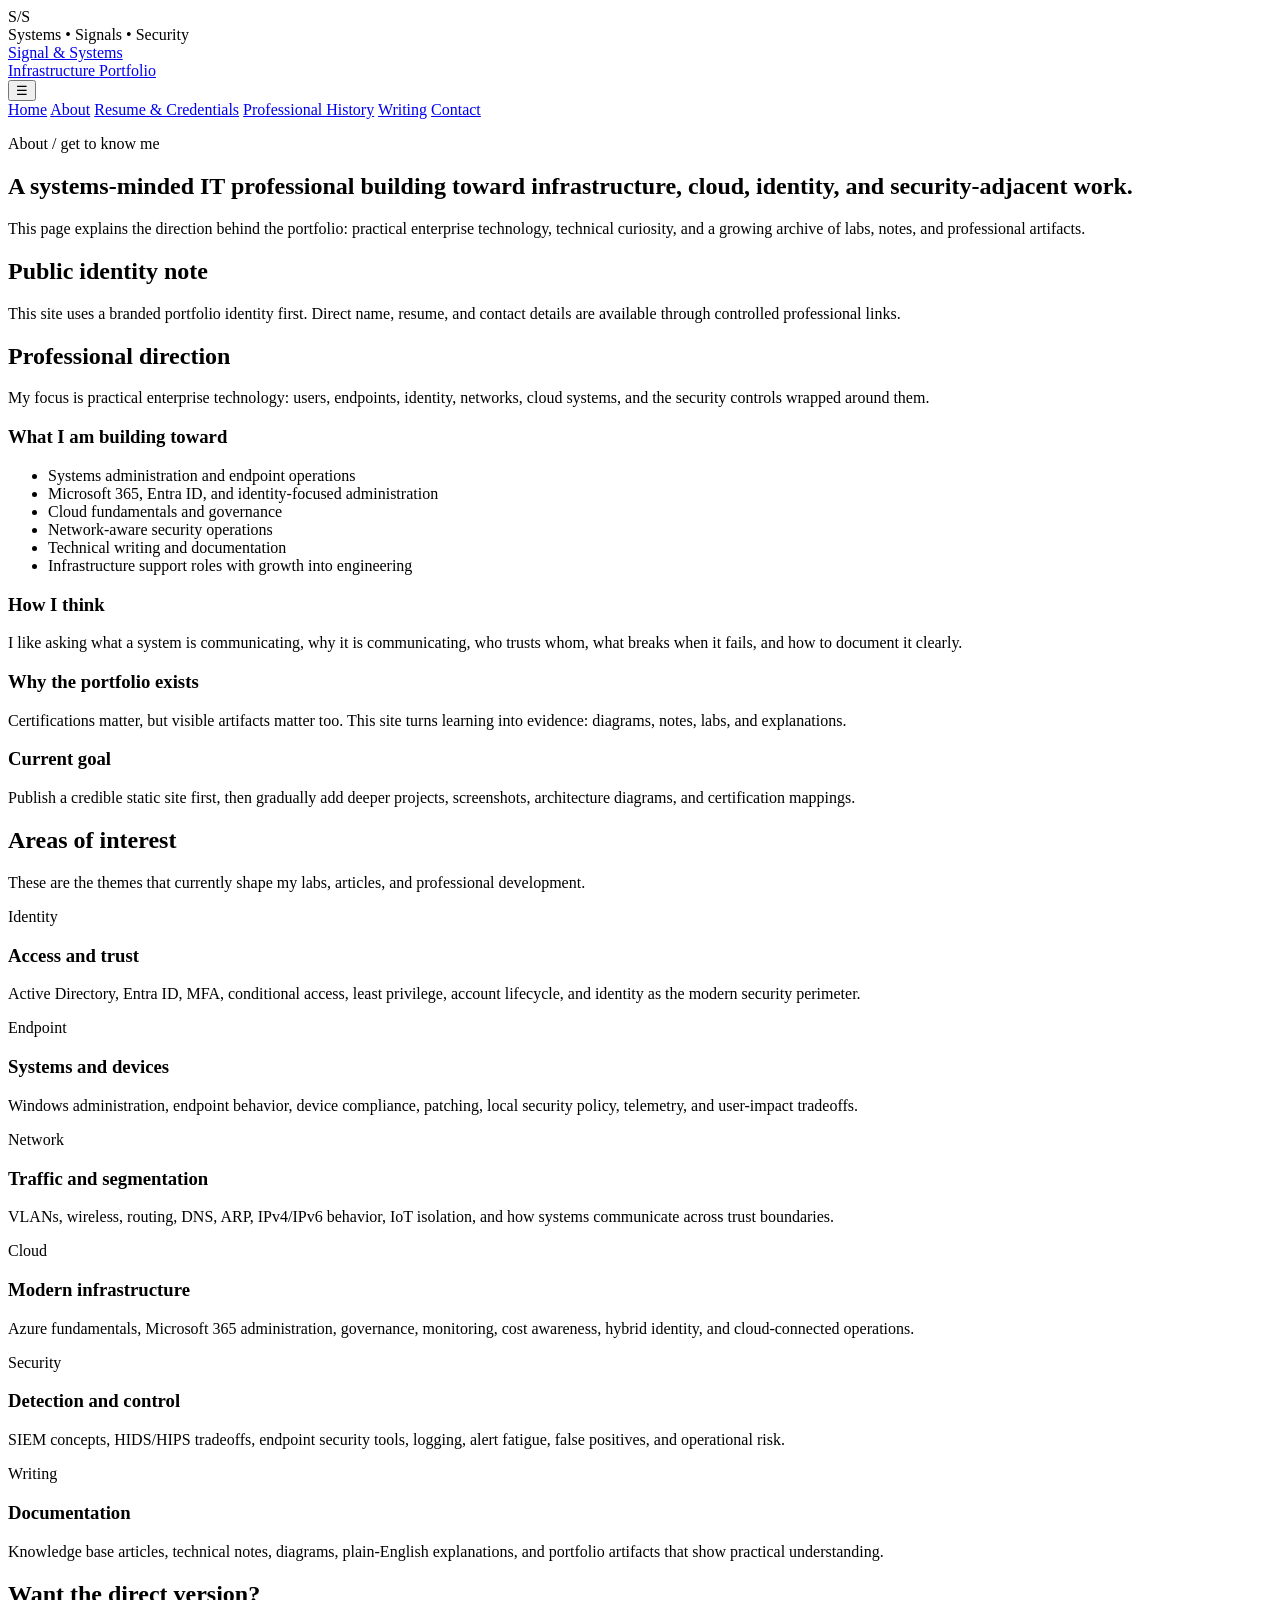
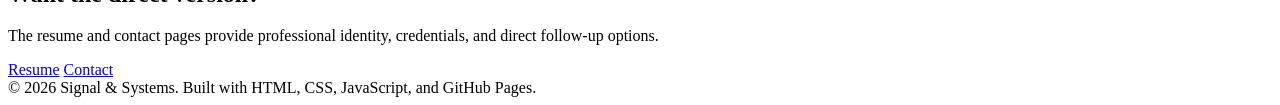
==== about.html @ 2f8d91d0 "Add about.html with portfolio details" ====
<!DOCTYPE html>
<html lang="en">
<head>
  <meta charset="UTF-8" />
  <meta name="viewport" content="width=device-width, initial-scale=1.0" />
  <title>About | Signal & Systems</title>
  <link rel="stylesheet" href="assets/css/style.css" />
</head>

<body>
  <div class="shell">
    <aside class="rail" aria-label="Site identity rail">
      <div class="mark">S/S</div>
      <div class="rail-text">Systems • Signals • Security</div>
    </aside>

    <div class="content">
      <header class="site-header">
        <a href="index.html" class="brand" aria-label="Signal and Systems home">
          <div class="brand-title">Signal & Systems</div>
          <div class="brand-subtitle">Infrastructure Portfolio</div>
        </a>

        <button class="nav-toggle" aria-label="Open navigation" aria-expanded="false">☰</button>

        <nav class="main-nav" id="main-nav" aria-label="Main navigation">
          <a href="index.html">Home</a>
          <a href="about.html" class="active">About</a>
          <a href="resume.html">Resume & Credentials</a>
          <a href="history.html">Professional History</a>
          <a href="writing.html">Writing</a>
          <a href="contact.html">Contact</a>
        </nav>
      </header>

      <main>
        <section class="hero" aria-labelledby="about-title">
          <div>
            <p class="eyebrow">About / get to know me</p>

            <h1 id="about-title">
              A systems-minded IT professional building toward infrastructure, cloud, identity, and security-adjacent work.
            </h1>

            <p class="hero-copy">
              This page explains the direction behind the portfolio: practical enterprise technology, technical curiosity, and a growing archive of labs, notes, and professional artifacts.
            </p>
          </div>

          <aside class="note-card">
            <h2>Public identity note</h2>
            <p>
              This site uses a branded portfolio identity first. Direct name, resume, and contact details are available through controlled professional links.
            </p>
          </aside>
        </section>

        <section class="panel">
          <div class="section-head">
            <h2>Professional direction</h2>

            <p>
              My focus is practical enterprise technology: users, endpoints, identity, networks, cloud systems, and the security controls wrapped around them.
            </p>
          </div>

          <div class="split">
            <div class="list-block">
              <h3>What I am building toward</h3>

              <ul>
                <li>Systems administration and endpoint operations</li>
                <li>Microsoft 365, Entra ID, and identity-focused administration</li>
                <li>Cloud fundamentals and governance</li>
                <li>Network-aware security operations</li>
                <li>Technical writing and documentation</li>
                <li>Infrastructure support roles with growth into engineering</li>
              </ul>
            </div>

            <div class="timeline">
              <div class="timeline-item">
                <h3>How I think</h3>
                <p>
                  I like asking what a system is communicating, why it is communicating, who trusts whom, what breaks when it fails, and how to document it clearly.
                </p>
              </div>

              <div class="timeline-item">
                <h3>Why the portfolio exists</h3>
                <p>
                  Certifications matter, but visible artifacts matter too. This site turns learning into evidence: diagrams, notes, labs, and explanations.
                </p>
              </div>

              <div class="timeline-item">
                <h3>Current goal</h3>
                <p>
                  Publish a credible static site first, then gradually add deeper projects, screenshots, architecture diagrams, and certification mappings.
                </p>
              </div>
            </div>
          </div>
        </section>

        <section class="panel">
          <div class="section-head">
            <h2>Areas of interest</h2>

            <p>
              These are the themes that currently shape my labs, articles, and professional development.
            </p>
          </div>

          <div class="card-grid">
            <article class="card">
              <span class="tag">Identity</span>
              <h3>Access and trust</h3>
              <p>
                Active Directory, Entra ID, MFA, conditional access, least privilege, account lifecycle, and identity as the modern security perimeter.
              </p>
            </article>

            <article class="card">
              <span class="tag">Endpoint</span>
              <h3>Systems and devices</h3>
              <p>
                Windows administration, endpoint behavior, device compliance, patching, local security policy, telemetry, and user-impact tradeoffs.
              </p>
            </article>

            <article class="card">
              <span class="tag">Network</span>
              <h3>Traffic and segmentation</h3>
              <p>
                VLANs, wireless, routing, DNS, ARP, IPv4/IPv6 behavior, IoT isolation, and how systems communicate across trust boundaries.
              </p>
            </article>

            <article class="card">
              <span class="tag">Cloud</span>
              <h3>Modern infrastructure</h3>
              <p>
                Azure fundamentals, Microsoft 365 administration, governance, monitoring, cost awareness, hybrid identity, and cloud-connected operations.
              </p>
            </article>

            <article class="card">
              <span class="tag">Security</span>
              <h3>Detection and control</h3>
              <p>
                SIEM concepts, HIDS/HIPS tradeoffs, endpoint security tools, logging, alert fatigue, false positives, and operational risk.
              </p>
            </article>

            <article class="card">
              <span class="tag">Writing</span>
              <h3>Documentation</h3>
              <p>
                Knowledge base articles, technical notes, diagrams, plain-English explanations, and portfolio artifacts that show practical understanding.
              </p>
            </article>
          </div>
        </section>

        <section class="contact-band">
          <div>
            <h2>Want the direct version?</h2>
            <p>
              The resume and contact pages provide professional identity, credentials, and direct follow-up options.
            </p>
          </div>

          <div class="contact-links">
            <a href="resume.html">Resume</a>
            <a href="contact.html">Contact</a>
          </div>
        </section>
      </main>

      <footer>
        © 2026 Signal & Systems. Built with HTML, CSS, JavaScript, and GitHub Pages.
      </footer>
    </div>
  </div>

  <script src="assets/js/main.js"></script>
</body>
</html>
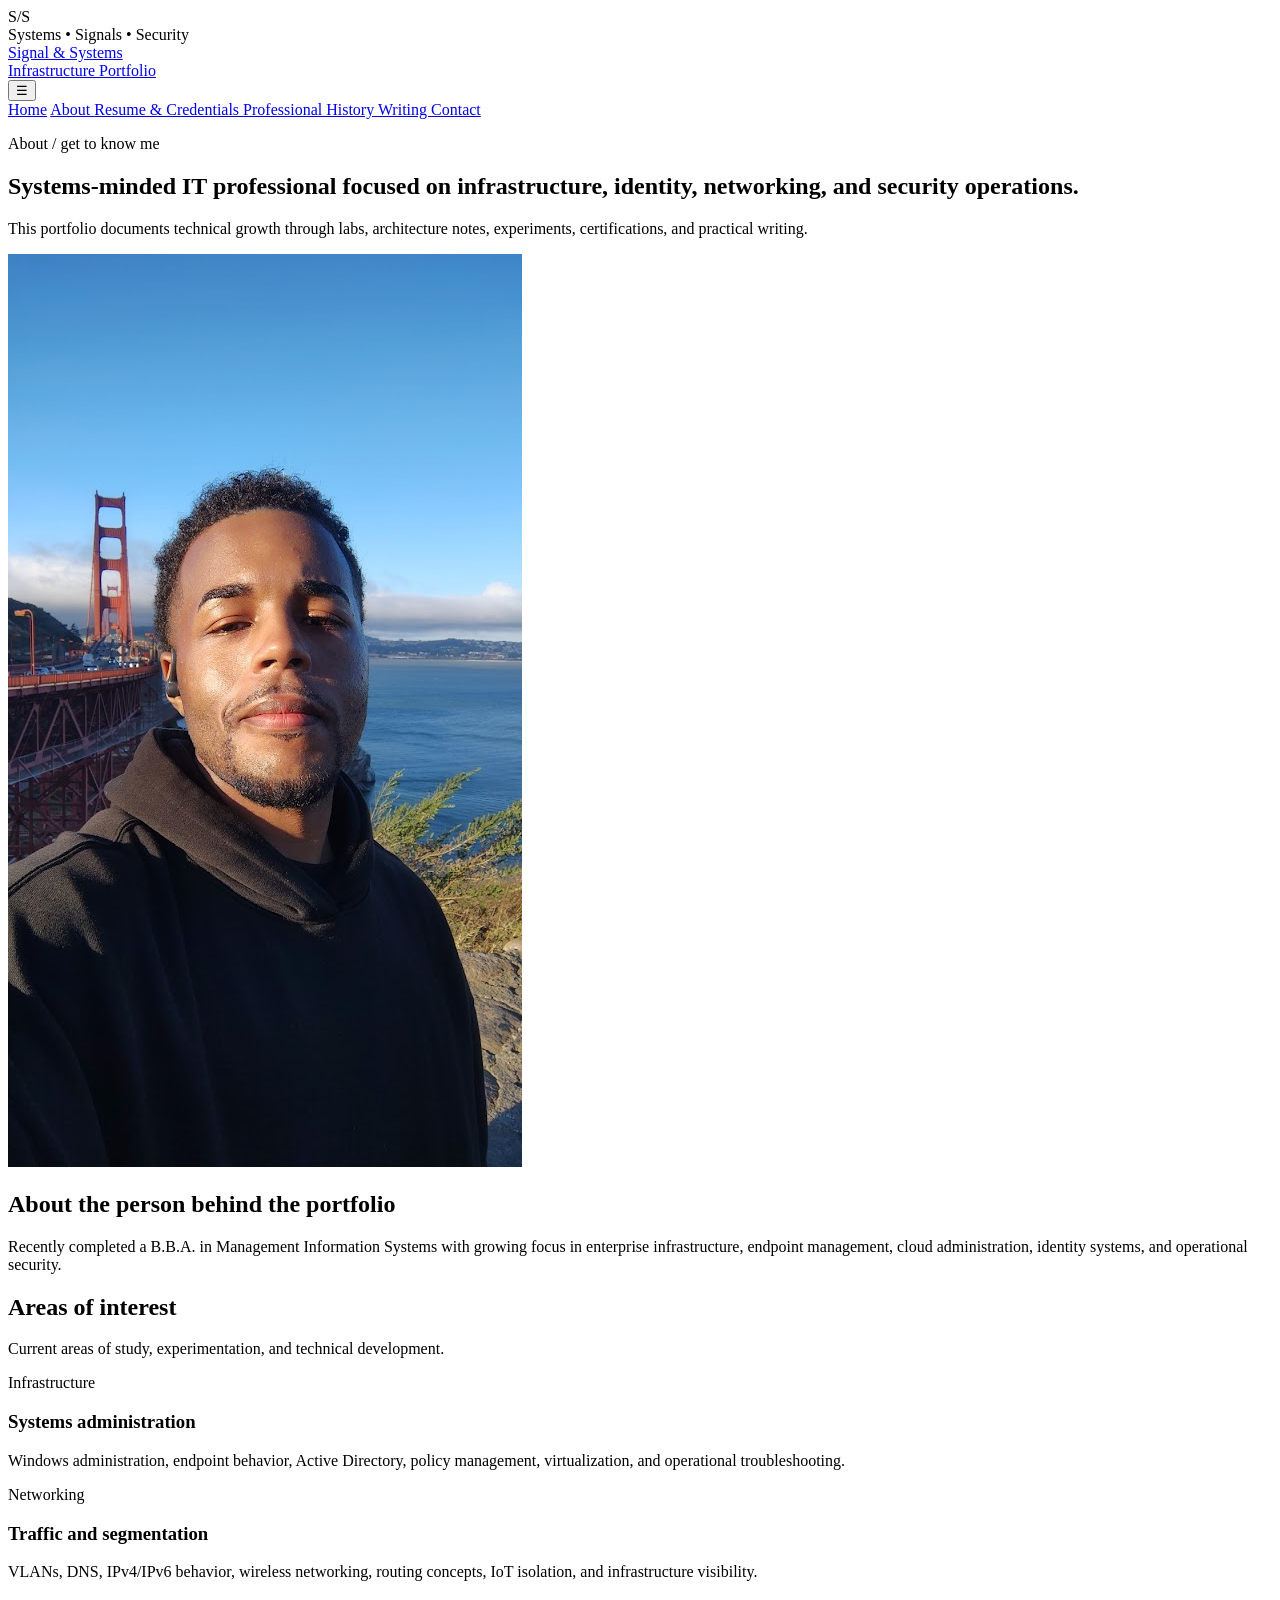
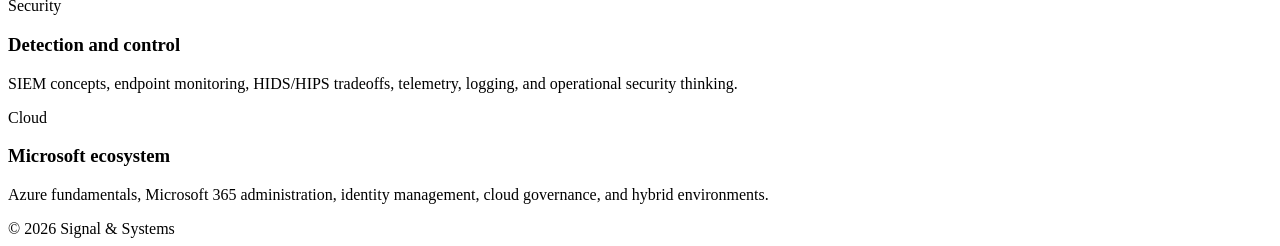
==== commit 8ef6b0f3: "Refactor about.html structure and content" ====
--- a/about.html
+++ b/about.html
@@ -2,188 +2,202 @@
 <html lang="en">
 <head>
   <meta charset="UTF-8" />
-  <meta name="viewport" content="width=device-width, initial-scale=1.0" />
+  <meta name="viewport" content="width=device-width, initial-scale=1.0"/>
   <title>About | Signal & Systems</title>
+
   <link rel="stylesheet" href="assets/css/style.css" />
 </head>
 
 <body>
-  <div class="shell">
-    <aside class="rail" aria-label="Site identity rail">
-      <div class="mark">S/S</div>
-      <div class="rail-text">Systems • Signals • Security</div>
-    </aside>
-
-    <div class="content">
-      <header class="site-header">
-        <a href="index.html" class="brand" aria-label="Signal and Systems home">
-          <div class="brand-title">Signal & Systems</div>
-          <div class="brand-subtitle">Infrastructure Portfolio</div>
-        </a>
-
-        <button class="nav-toggle" aria-label="Open navigation" aria-expanded="false">☰</button>
-
-        <nav class="main-nav" id="main-nav" aria-label="Main navigation">
-          <a href="index.html">Home</a>
-          <a href="about.html" class="active">About</a>
-          <a href="resume.html">Resume & Credentials</a>
-          <a href="history.html">Professional History</a>
-          <a href="writing.html">Writing</a>
-          <a href="contact.html">Contact</a>
-        </nav>
-      </header>
-
-      <main>
-        <section class="hero" aria-labelledby="about-title">
-          <div>
-            <p class="eyebrow">About / get to know me</p>
-
-            <h1 id="about-title">
-              A systems-minded IT professional building toward infrastructure, cloud, identity, and security-adjacent work.
-            </h1>
-
-            <p class="hero-copy">
-              This page explains the direction behind the portfolio: practical enterprise technology, technical curiosity, and a growing archive of labs, notes, and professional artifacts.
-            </p>
-          </div>
-
-          <aside class="note-card">
-            <h2>Public identity note</h2>
-            <p>
-              This site uses a branded portfolio identity first. Direct name, resume, and contact details are available through controlled professional links.
-            </p>
-          </aside>
-        </section>
-
-        <section class="panel">
-          <div class="section-head">
-            <h2>Professional direction</h2>
-
-            <p>
-              My focus is practical enterprise technology: users, endpoints, identity, networks, cloud systems, and the security controls wrapped around them.
-            </p>
-          </div>
-
-          <div class="split">
-            <div class="list-block">
-              <h3>What I am building toward</h3>
-
-              <ul>
-                <li>Systems administration and endpoint operations</li>
-                <li>Microsoft 365, Entra ID, and identity-focused administration</li>
-                <li>Cloud fundamentals and governance</li>
-                <li>Network-aware security operations</li>
-                <li>Technical writing and documentation</li>
-                <li>Infrastructure support roles with growth into engineering</li>
-              </ul>
-            </div>
-
-            <div class="timeline">
-              <div class="timeline-item">
-                <h3>How I think</h3>
-                <p>
-                  I like asking what a system is communicating, why it is communicating, who trusts whom, what breaks when it fails, and how to document it clearly.
-                </p>
-              </div>
-
-              <div class="timeline-item">
-                <h3>Why the portfolio exists</h3>
-                <p>
-                  Certifications matter, but visible artifacts matter too. This site turns learning into evidence: diagrams, notes, labs, and explanations.
-                </p>
-              </div>
-
-              <div class="timeline-item">
-                <h3>Current goal</h3>
-                <p>
-                  Publish a credible static site first, then gradually add deeper projects, screenshots, architecture diagrams, and certification mappings.
-                </p>
-              </div>
-            </div>
-          </div>
-        </section>
-
-        <section class="panel">
-          <div class="section-head">
-            <h2>Areas of interest</h2>
-
-            <p>
-              These are the themes that currently shape my labs, articles, and professional development.
-            </p>
-          </div>
-
-          <div class="card-grid">
-            <article class="card">
-              <span class="tag">Identity</span>
-              <h3>Access and trust</h3>
-              <p>
-                Active Directory, Entra ID, MFA, conditional access, least privilege, account lifecycle, and identity as the modern security perimeter.
-              </p>
-            </article>
-
-            <article class="card">
-              <span class="tag">Endpoint</span>
-              <h3>Systems and devices</h3>
-              <p>
-                Windows administration, endpoint behavior, device compliance, patching, local security policy, telemetry, and user-impact tradeoffs.
-              </p>
-            </article>
-
-            <article class="card">
-              <span class="tag">Network</span>
-              <h3>Traffic and segmentation</h3>
-              <p>
-                VLANs, wireless, routing, DNS, ARP, IPv4/IPv6 behavior, IoT isolation, and how systems communicate across trust boundaries.
-              </p>
-            </article>
-
-            <article class="card">
-              <span class="tag">Cloud</span>
-              <h3>Modern infrastructure</h3>
-              <p>
-                Azure fundamentals, Microsoft 365 administration, governance, monitoring, cost awareness, hybrid identity, and cloud-connected operations.
-              </p>
-            </article>
-
-            <article class="card">
-              <span class="tag">Security</span>
-              <h3>Detection and control</h3>
-              <p>
-                SIEM concepts, HIDS/HIPS tradeoffs, endpoint security tools, logging, alert fatigue, false positives, and operational risk.
-              </p>
-            </article>
-
-            <article class="card">
-              <span class="tag">Writing</span>
-              <h3>Documentation</h3>
-              <p>
-                Knowledge base articles, technical notes, diagrams, plain-English explanations, and portfolio artifacts that show practical understanding.
-              </p>
-            </article>
-          </div>
-        </section>
-
-        <section class="contact-band">
-          <div>
-            <h2>Want the direct version?</h2>
-            <p>
-              The resume and contact pages provide professional identity, credentials, and direct follow-up options.
-            </p>
-          </div>
-
-          <div class="contact-links">
-            <a href="resume.html">Resume</a>
-            <a href="contact.html">Contact</a>
-          </div>
-        </section>
-      </main>
-
-      <footer>
-        © 2026 Signal & Systems. Built with HTML, CSS, JavaScript, and GitHub Pages.
-      </footer>
+
+<div class="shell">
+
+  <aside class="rail">
+    <div class="mark">S/S</div>
+
+    <div class="rail-text">
+      Systems • Signals • Security
     </div>
+  </aside>
+
+  <div class="content">
+
+    <header class="site-header">
+
+      <a href="index.html" class="brand">
+        <div class="brand-title">Signal & Systems</div>
+        <div class="brand-subtitle">
+          Infrastructure Portfolio
+        </div>
+      </a>
+
+      <button class="nav-toggle">
+        ☰
+      </button>
+
+      <nav class="main-nav" id="main-nav">
+
+        <a href="index.html">Home</a>
+
+        <a href="about.html" class="active">
+          About
+        </a>
+
+        <a href="resume.html">
+          Resume & Credentials
+        </a>
+
+        <a href="history.html">
+          Professional History
+        </a>
+
+        <a href="writing.html">
+          Writing
+        </a>
+
+        <a href="contact.html">
+          Contact
+        </a>
+
+      </nav>
+
+    </header>
+
+    <main>
+
+      <section class="hero">
+
+        <div>
+
+          <p class="eyebrow">
+            About / get to know me
+          </p>
+
+          <h1>
+            Systems-minded IT professional focused on infrastructure, identity, networking, and security operations.
+          </h1>
+
+          <p class="hero-copy">
+            This portfolio documents technical growth through labs, architecture notes, experiments, certifications, and practical writing.
+          </p>
+
+        </div>
+
+        <aside class="note-card">
+
+          <img
+            src="photo.jpg"
+            alt="Professional portrait"
+            class="profile-photo"
+          />
+
+          <h2>
+            About the person behind the portfolio
+          </h2>
+
+          <p>
+            Recently completed a B.B.A. in Management Information Systems with growing focus in enterprise infrastructure, endpoint management, cloud administration, identity systems, and operational security.
+          </p>
+
+        </aside>
+
+      </section>
+
+      <section class="panel">
+
+        <div class="section-head">
+
+          <h2>
+            Areas of interest
+          </h2>
+
+          <p>
+            Current areas of study, experimentation, and technical development.
+          </p>
+
+        </div>
+
+        <div class="card-grid">
+
+          <article class="card">
+
+            <span class="tag">
+              Infrastructure
+            </span>
+
+            <h3>
+              Systems administration
+            </h3>
+
+            <p>
+              Windows administration, endpoint behavior, Active Directory, policy management, virtualization, and operational troubleshooting.
+            </p>
+
+          </article>
+
+          <article class="card">
+
+            <span class="tag">
+              Networking
+            </span>
+
+            <h3>
+              Traffic and segmentation
+            </h3>
+
+            <p>
+              VLANs, DNS, IPv4/IPv6 behavior, wireless networking, routing concepts, IoT isolation, and infrastructure visibility.
+            </p>
+
+          </article>
+
+          <article class="card">
+
+            <span class="tag">
+              Security
+            </span>
+
+            <h3>
+              Detection and control
+            </h3>
+
+            <p>
+              SIEM concepts, endpoint monitoring, HIDS/HIPS tradeoffs, telemetry, logging, and operational security thinking.
+            </p>
+
+          </article>
+
+          <article class="card">
+
+            <span class="tag">
+              Cloud
+            </span>
+
+            <h3>
+              Microsoft ecosystem
+            </h3>
+
+            <p>
+              Azure fundamentals, Microsoft 365 administration, identity management, cloud governance, and hybrid environments.
+            </p>
+
+          </article>
+
+        </div>
+
+      </section>
+
+    </main>
+
+    <footer>
+      © 2026 Signal & Systems
+    </footer>
+
   </div>
 
-  <script src="assets/js/main.js"></script>
+</div>
+
+<script src="assets/js/main.js"></script>
+
 </body>
 </html>
